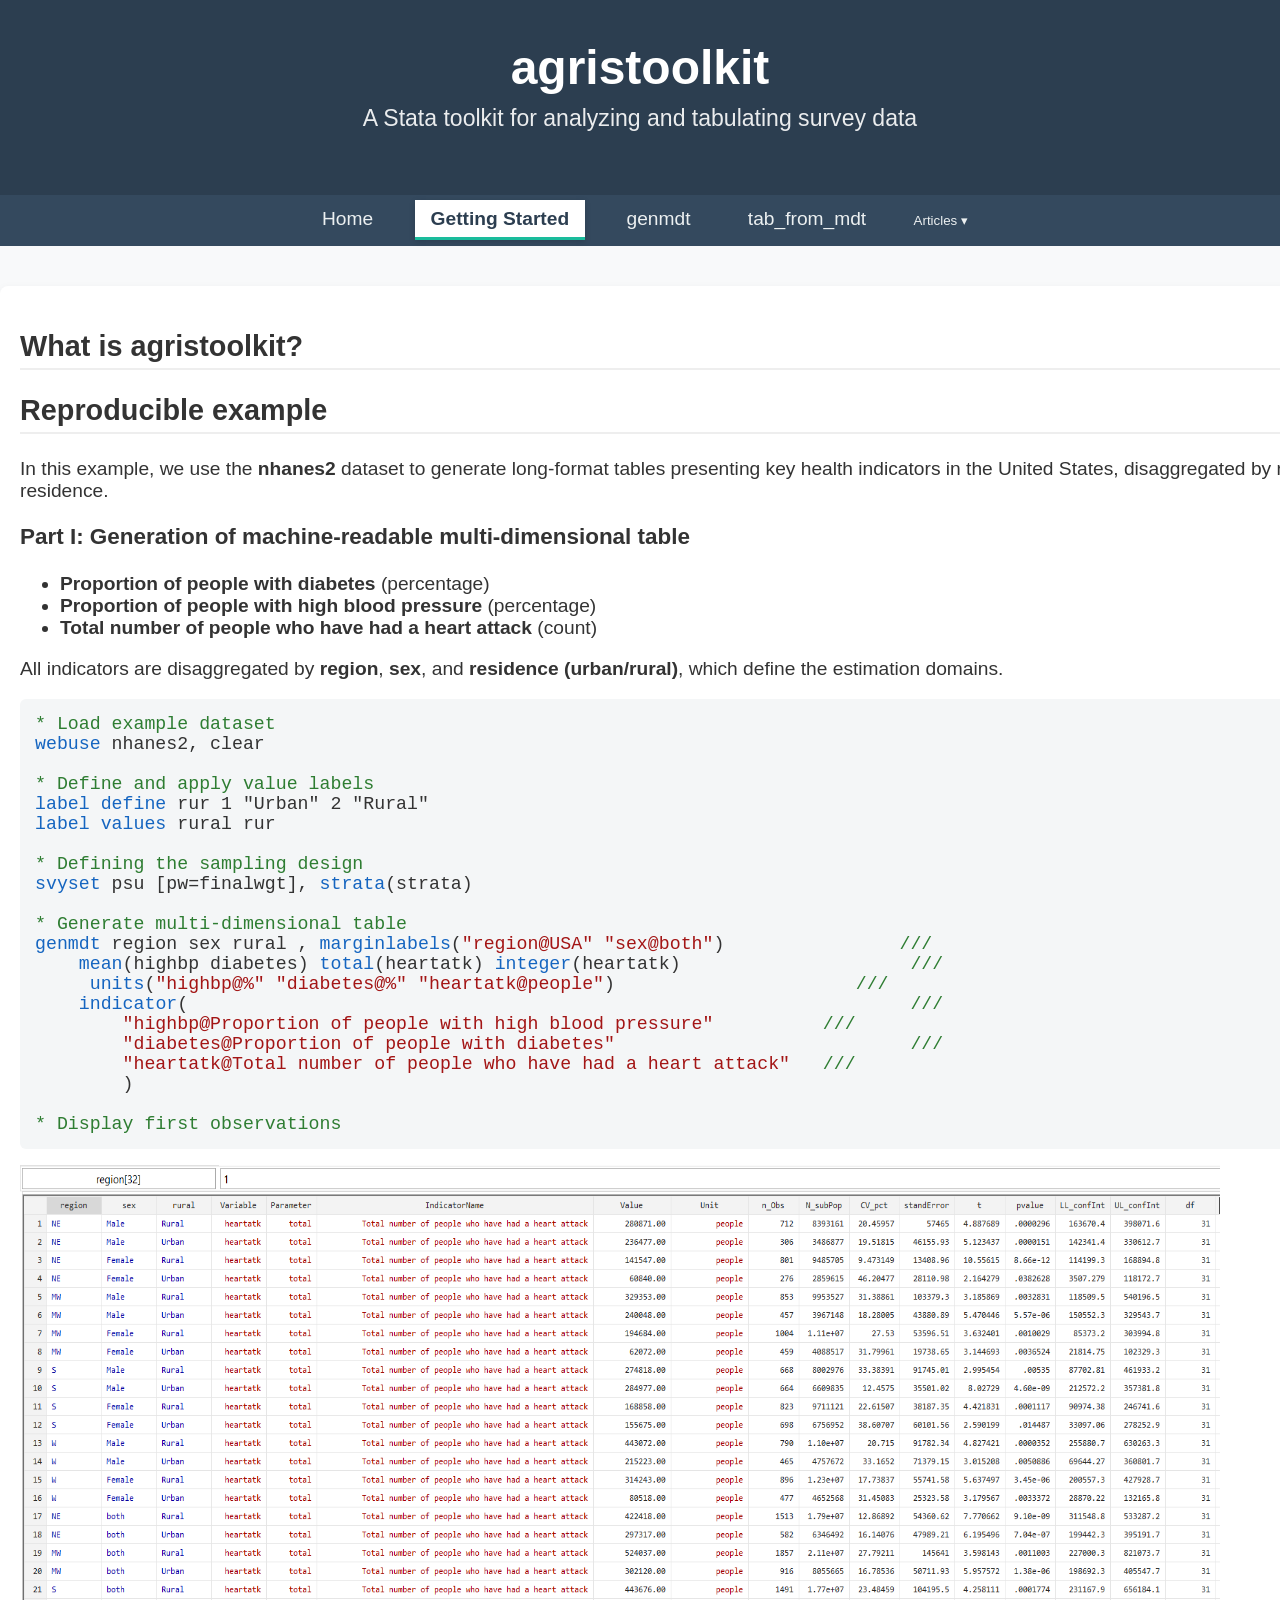
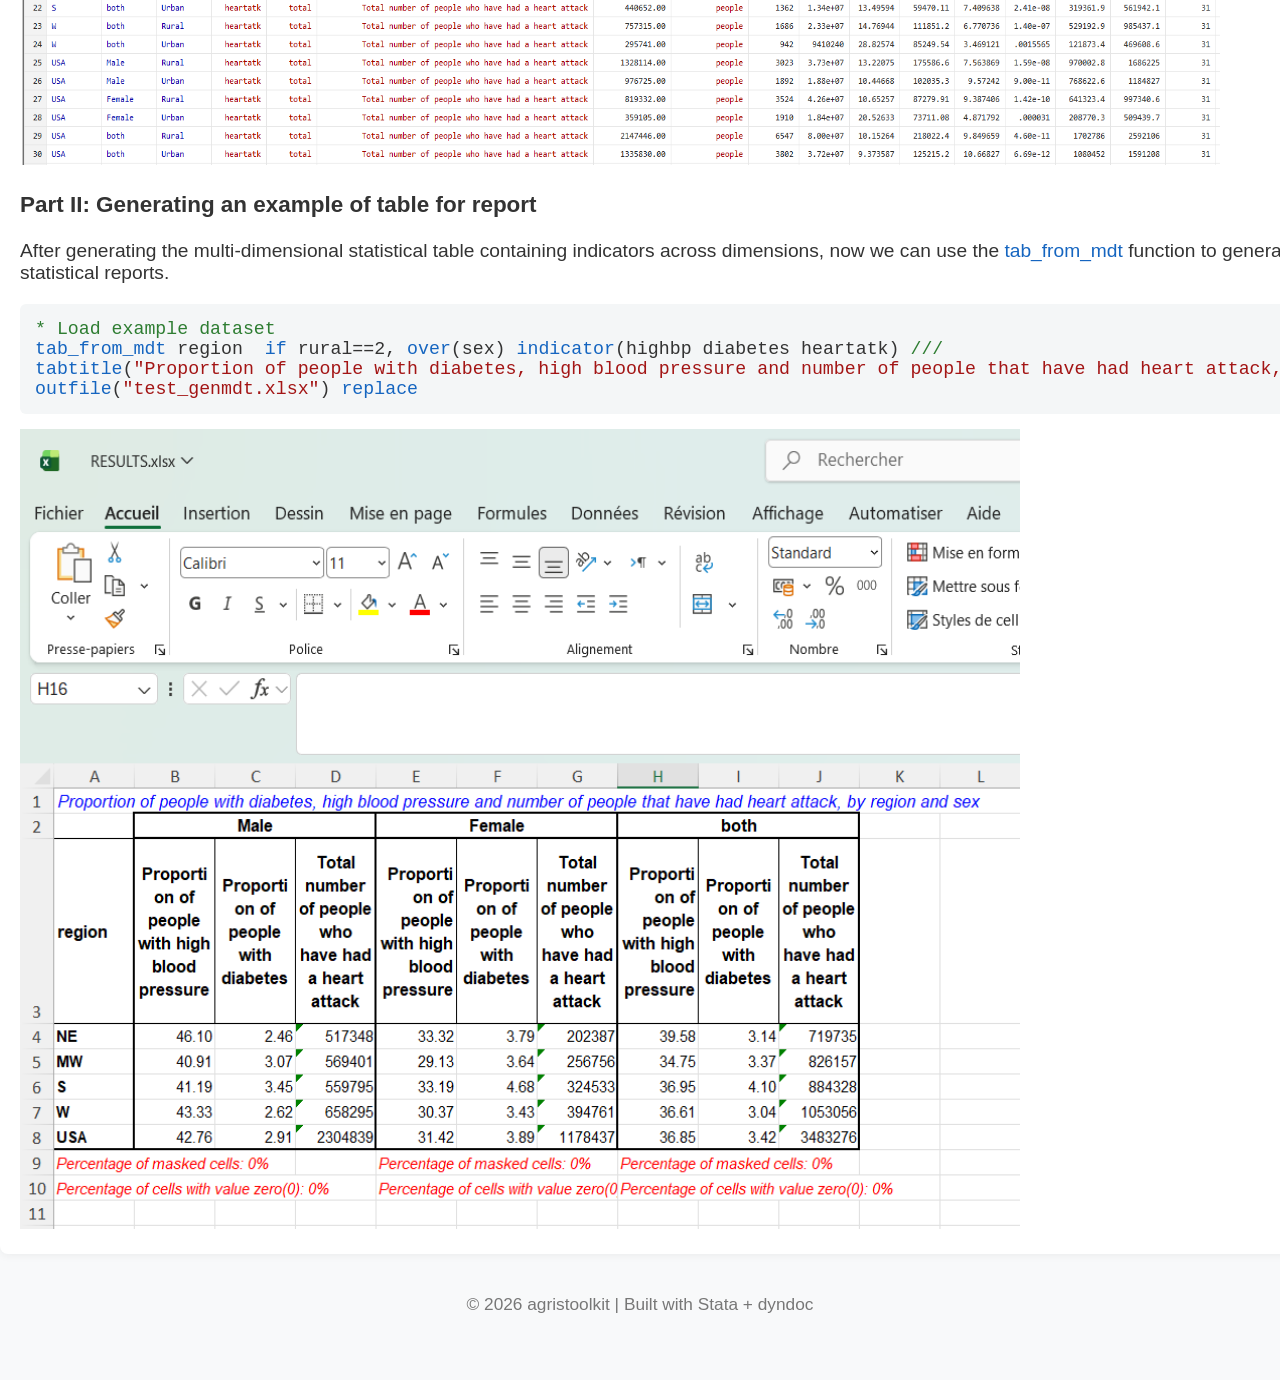
==== docs/getting-started.html @ 69f30572 "updating the agristoolkit page" ====
<!DOCTYPE html>
<html lang="en">
<head>
  <meta charset="UTF-8">
  <title>agristoolkit - Article</title>
  <meta name="viewport" content="width=device-width, initial-scale=1">

  <style>
    body {
      font-family: -apple-system, BlinkMacSystemFont, "Segoe UI", Roboto, Arial;
      margin: 0;
	  font-size: 1.2em;
      background-color: #f8f9fa;
      color: #333;
    }

    header {
      background-color: #2c3e50;
      color: white;
      padding: 40px 20px;
      text-align: center;
    }

    header h1 {
      margin: 0;
      font-size: 2.5em;
    }

    header p {
      margin-top: 10px;
      font-size: 1.2em;
      opacity: 0.9;
    }

    nav {
      background-color: #34495e;
      padding: 10px;
      text-align: center;
    }

    nav a {
      color: white;
      margin: 0 15px;
      text-decoration: none;
      font-weight: 500;
    }

    nav a:hover {
      text-decoration: underline;
    }

    .container {
      max-width: 1500px;
      margin: 40px auto;
      padding: 20px;
      background: white;
      border-radius: 8px;
      box-shadow: 0 2px 8px rgba(0,0,0,0.05);
    }

    /* Layout */
    .layout {
      display: flex;
      gap: 10px;
    }

    .main-content {
      flex: 3;
    }

    .sidebar {
      flex: 1;
      position: sticky;
      top: 20px;
      height: fit-content;
      background: #f8f9fa;
      padding: 80px;
      border-radius: 6px;
      border: 1px solid #eee;
    }

    .sidebar h3 {
      margin-top: 0;
      font-size: 1em;
      color: #555;
    }

    .sidebar a {
      display: block;
      text-decoration: none;
      color: #2c3e50;
      font-size: 1.2em;
	 padding: 0 1em; /* adds left and right space */
      margin: 8px 0;
    }

    .sidebar a:hover {
      text-decoration: underline;
    }

    h2 {
      border-bottom: 2px solid #eee;
      padding-bottom: 5px;
    }

    pre {
      background: #f4f6f7;
      padding: 15px;
      border-radius: 6px;
      overflow-x: auto;
    }

    pre code {
      font-family: Consolas, Monaco, monospace;
      font-size: 0.95em;
    }

    footer {
      text-align: center;
      margin: 40px 0;
      color: #777;
      font-size: 0.9em;
    }

    html {
      scroll-behavior: smooth;
    }

    /* Mobile */
    @media (max-width: 900px) {
      .layout {
        flex-direction: column;
      }

      .sidebar {
        position: relative;
        top: 0;
      }
    }
	nav {
  background-color: #34495e;
  padding: 10px;
  text-align: center;
}

nav a.active {
  background-color: transparent;
  color: #ffffff;
  border-bottom: 3px solid #1abc9c;
  border-radius: 0;
}

nav a {
  color: #ecf0f1;
  margin: 0 10px;
  padding: 8px 16px;
  text-decoration: none;
  font-weight: 500;
  border-radius: 6px;
  transition: all 0.25s ease;
}

/* Hover effect */
nav a:hover {
  background-color: #3d566e;
}

/* ACTIVE TAB (this is the key part) */
nav a.active {
  background-color: #ffffff;
  color: #2c3e50;
  font-weight: 600;
  box-shadow: 0 2px 6px rgba(0,0,0,0.15);
}

/* Dropdown container */
.dropdown {
  display: inline-block;
  position: relative;
}

/* Button style (same as nav links) */
.dropbtn {
  background: none;
  border: none;
  color: #ecf0f1;
  padding: 8px 16px;
  font-weight: 500;
  cursor: pointer;
  border-radius: 6px;
  font-family: inherit;
}

/* Hover effect */
.dropbtn:hover {
  background-color: #3d566e;
}

/* Dropdown content (hidden by default) */
.dropdown-content {
  display: none;
  position: absolute;
  background-color: white;
  min-width: 220px;
  box-shadow: 0 4px 10px rgba(0,0,0,0.1);
  border-radius: 6px;
  overflow: hidden;
  z-index: 1000;
}

/* Links inside dropdown */
.dropdown-content a {
  display: block;
  padding: 10px 15px;
  color: #2c3e50;
  text-decoration: none;
  font-size: 0.95em;
}

/* Hover effect */
.dropdown-content a:hover {
  background-color: #ecf0f1;
}

/* Show dropdown on hover */
.dropdown:hover .dropdown-content {
  display: block;
}
  </style>
</head>

<body>

<header>
  <h1>agristoolkit</h1>
  <p>A Stata toolkit for analyzing and tabulating survey data</p>
</header>

<nav>
  <a href="index.html">Home</a>
  <a href="getting-started.html" class="active">Getting Started</a>
  <a href="article2.html">genmdt</a>
  <a href="article3.html">tab_from_mdt</a>
  
  <!-- DROPDOWN -->
  <div class="dropdown">
    <button class="dropbtn">Articles ▾</button>
    <div class="dropdown-content">
      <a href="advanced1.html">Quality control</a>
      <a href="advanced2.html">Complex indicators</a>
      <a href="advanced3.html">Masking rules</a>
      <a href="advanced4.html">Automation workflows</a>
    </div>
  </div>
</nav>

<div class="container" style="width:1600px;">

  <div class="layout">

    <!-- MAIN CONTENT -->
    <div class="main-content">

      <h2 id="what">What is agristoolkit?</h2>
 

      <h2 id="example">Reproducible example</h2>
      <p>
        In this example, we use the <strong>nhanes2</strong> dataset to generate long-format tables 
        presenting key health indicators in the United States, disaggregated by region, sex, 
        and area of residence.
      </p>

      <h3 id="indicators">Part I: Generation of machine-readable multi-dimensional table</h2>
      <ul>
        <li><strong>Proportion of people with diabetes</strong> (percentage)</li>
        <li><strong>Proportion of people with high blood pressure</strong> (percentage)</li>
        <li><strong>Total number of people who have had a heart attack</strong> (count)</li>
      </ul>

      <p>
        All indicators are disaggregated by <strong>region</strong>, <strong>sex</strong>, 
        and <strong>residence (urban/rural)</strong>, which define the estimation domains.
      </p>

      <pre><code><span style="color:#2e7d32;">* Load example dataset</span>
<span style="color:#1565c0;">webuse</span> nhanes2, clear

<span style="color:#2e7d32;">* Define and apply value labels</span>
<span style="color:#1565c0;">label define</span> rur 1 "Urban" 2 "Rural"
<span style="color:#1565c0;">label values</span> rural rur

<span style="color:#2e7d32;">* Defining the sampling design</span>
<span style="color:#1565c0;">svyset</span> psu [pw=finalwgt], <span style="color:#1565c0;">strata</span>(strata)

<span style="color:#2e7d32;">* Generate multi-dimensional table</span>
<span style="color:#1565c0;">genmdt</span> region sex rural , <span style="color:#1565c0;">marginlabels</span>(<span style="color:#A31515;">"region@USA" "sex@both"</span>) 	       <span style="color:#2e7d32;">///</span>
    <span style="color:#1565c0;">mean</span>(highbp diabetes) <span style="color:#1565c0;">total</span>(heartatk) <span style="color:#1565c0;">integer</span>(heartatk)			<span style="color:#2e7d32;">///</span>
     <span style="color:#1565c0;">units</span>(<span style="color:#A31515;">"highbp@%" "diabetes@%" "heartatk@people"</span>)                      <span style="color:#2e7d32;">///</span>
    <span style="color:#1565c0;">indicator</span>(									<span style="color:#2e7d32;">///</span>
	<span style="color:#A31515;">"highbp@Proportion of people with high blood pressure"</span>         	<span style="color:#2e7d32;">///</span>
	<span style="color:#A31515;">"diabetes@Proportion of people with diabetes"</span>                   	<span style="color:#2e7d32;">///</span>
	<span style="color:#A31515;">"heartatk@Total number of people who have had a heart attack"</span> 	<span style="color:#2e7d32;">///</span>
	)

<span style="color:#2e7d32;">* Display first observations</span>
</code></pre>
<img src="output1.png" alt="Output of the genmdt" style="width:1200px; height:600px">

 <h3 id="tab_from_mdt">Part II: Generating an example of table for report</h2>
<p>
  After generating the multi-dimensional statistical table containing indicators across dimensions, 
  now we can use the <span style="color:#1565c0;">tab_from_mdt</span> function to generated tables that can feed statistical reports.
      </p>
	     <pre><code><span style="color:#2e7d32;">* Load example dataset</span>
<span style="color:#1565c0;">tab_from_mdt</span> region  <span style="color:#1565c0;">if</span> rural==2, <span style="color:#1565c0;">over</span>(sex) <span style="color:#1565c0;">indicator</span>(highbp diabetes heartatk) <span style="color:#2e7d32;">///</span>
<span style="color:#1565c0;">tabtitle</span>(<span style="color:#A31515;">"Proportion of people with diabetes, high blood pressure and number of people that have had heart attack, by region and sex"</span>) <span style="color:#2e7d32;">///</span>
<span style="color:#1565c0;">outfile</span>(<span style="color:#A31515;">"test_genmdt.xlsx"</span>) <span style="color:#1565c0;">replace</span>
</code></pre>  
<img src="output2.png" alt="Output of the tab_from_mdt" style="width:1000px; height:800px">

	
    </div>







    <!-- SIDEBAR -->
    <div class="sidebar">
      <h3>On this page</h3>
      <a href="#what">What is agristoolkit?</a>
	  <a href="#example">Reproducible example</a>
      <a href="#indicators">Utilisation of genmdt</a>
	  <a href="#tab_from_mdt">Utilisation of tab_from_mdt</a>

    </div>

  </div>

</div>

<footer>
  <p>© 2026 agristoolkit | Built with Stata + dyndoc</p>
</footer>

</body>
</html>
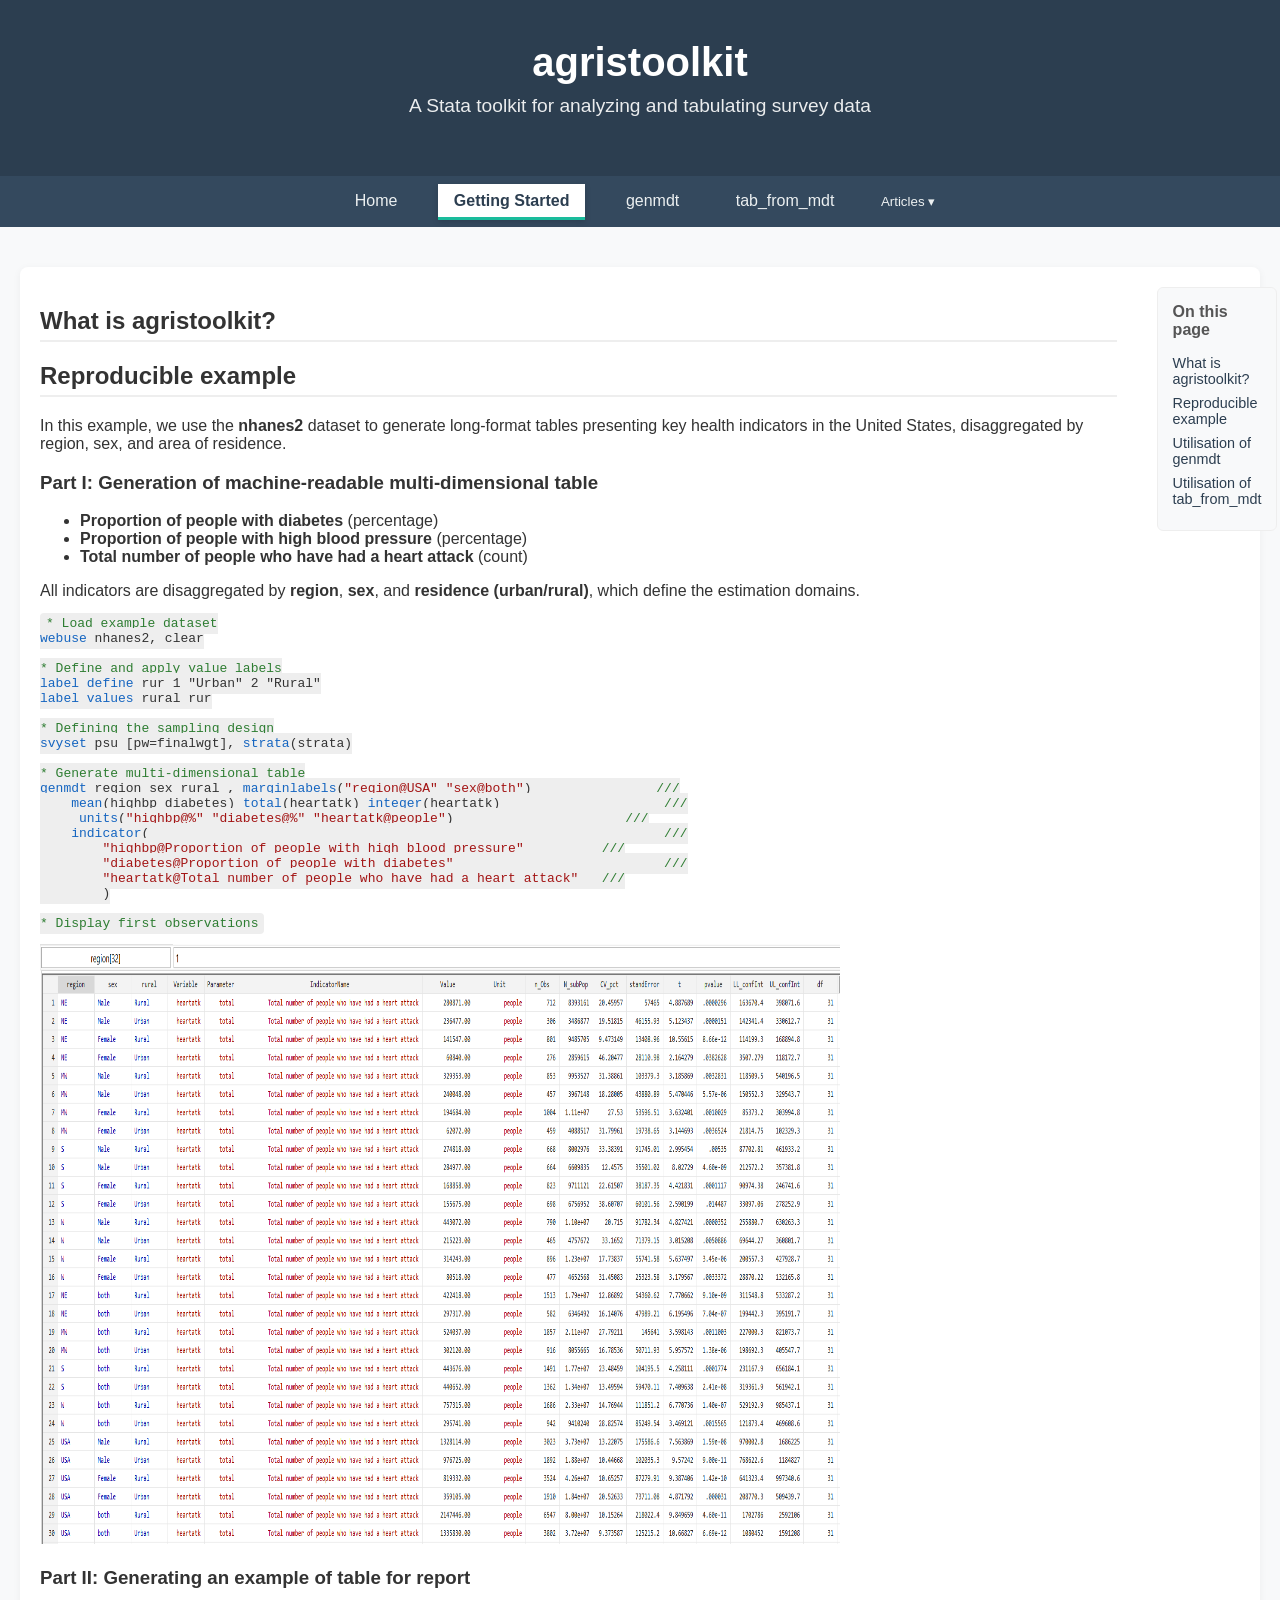
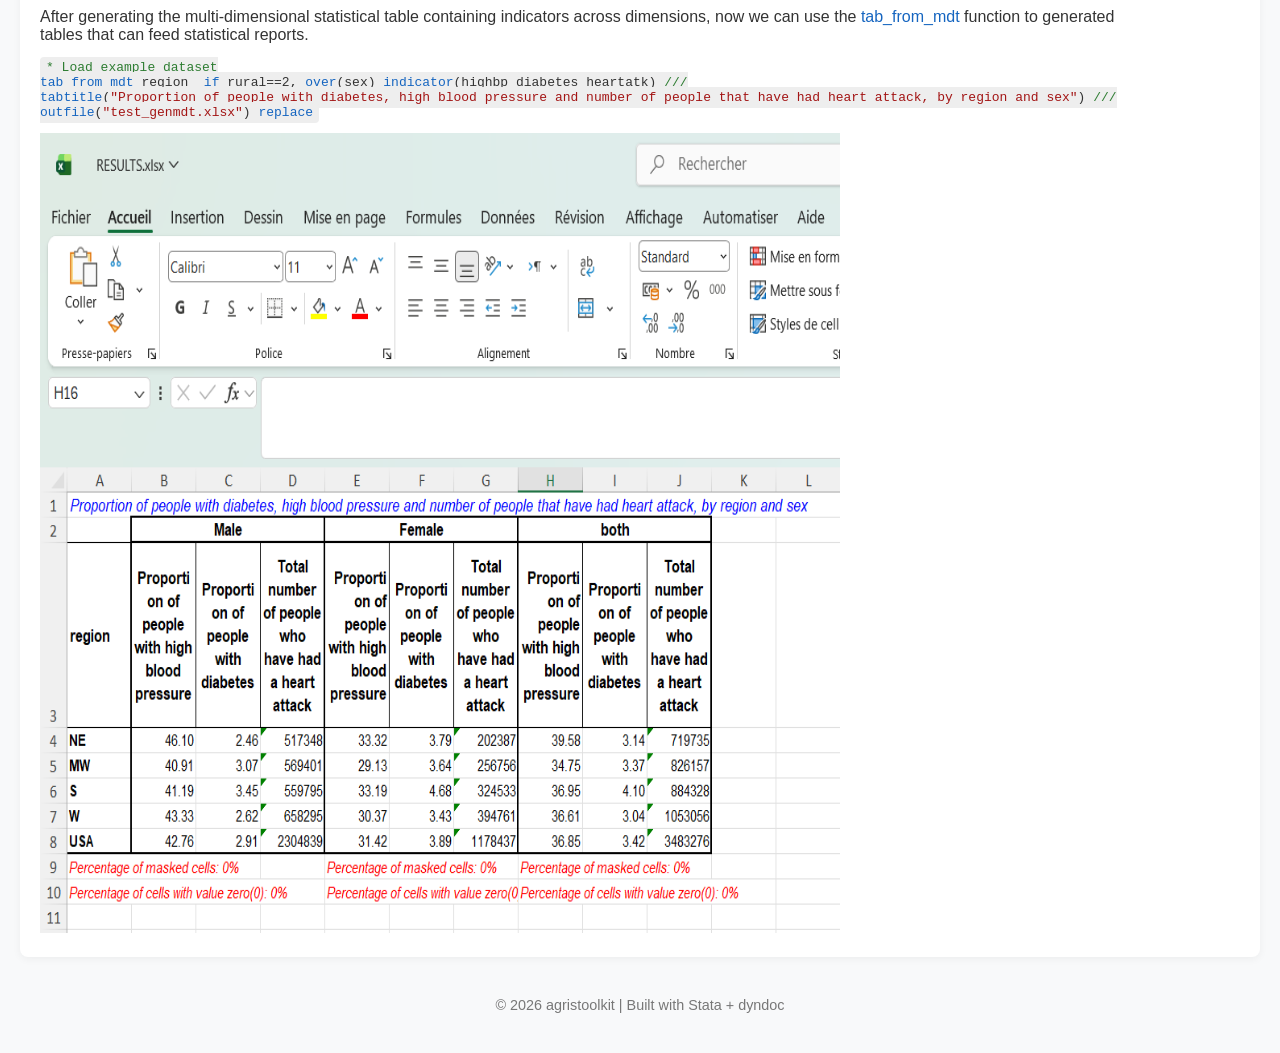
==== commit ac642236: "Update getting-started.html" ====
--- a/docs/getting-started.html
+++ b/docs/getting-started.html
@@ -2,14 +2,14 @@
 <html lang="en">
 <head>
   <meta charset="UTF-8">
-  <title>agristoolkit - Article</title>
+  <title>agristoolkit</title>
   <meta name="viewport" content="width=device-width, initial-scale=1">
 
+  <!-- Simple modern styling -->
   <style>
     body {
       font-family: -apple-system, BlinkMacSystemFont, "Segoe UI", Roboto, Arial;
       margin: 0;
-	  font-size: 1.2em;
       background-color: #f8f9fa;
       color: #333;
     }
@@ -45,23 +45,10 @@
       font-weight: 500;
     }
 
-    nav a:hover {
-      text-decoration: underline;
-    }
-
-    .container {
-      max-width: 1500px;
-      margin: 40px auto;
-      padding: 20px;
-      background: white;
-      border-radius: 8px;
-      box-shadow: 0 2px 8px rgba(0,0,0,0.05);
-    }
-
-    /* Layout */
+ /* Layout */
     .layout {
       display: flex;
-      gap: 10px;
+      gap: 40px;
     }
 
     .main-content {
@@ -74,7 +61,7 @@
       top: 20px;
       height: fit-content;
       background: #f8f9fa;
-      padding: 80px;
+      padding: 15px;
       border-radius: 6px;
       border: 1px solid #eee;
     }
@@ -89,13 +76,24 @@
       display: block;
       text-decoration: none;
       color: #2c3e50;
-      font-size: 1.2em;
-	 padding: 0 1em; /* adds left and right space */
+      font-size: 0.9em;
       margin: 8px 0;
     }
 
     .sidebar a:hover {
       text-decoration: underline;
+    }
+    nav a:hover {
+      text-decoration: underline;
+    }
+
+    .container {
+      max-width: 1200px;
+      margin: 40px auto;
+      padding: 20px;
+      background: white;
+      border-radius: 8px;
+      box-shadow: 0 2px 8px rgba(0,0,0,0.05);
     }
 
     h2 {
@@ -103,16 +101,19 @@
       padding-bottom: 5px;
     }
 
-    pre {
-      background: #f4f6f7;
-      padding: 15px;
-      border-radius: 6px;
-      overflow-x: auto;
-    }
-
-    pre code {
-      font-family: Consolas, Monaco, monospace;
-      font-size: 0.95em;
+    .articles a {
+      display: block;
+      padding: 12px;
+      margin: 10px 0;
+      background: #ecf0f1;
+      border-radius: 5px;
+      text-decoration: none;
+      color: #2c3e50;
+      font-weight: 500;
+    }
+
+    .articles a:hover {
+      background: #d0d7de;
     }
 
     footer {
@@ -122,20 +123,10 @@
       font-size: 0.9em;
     }
 
-    html {
-      scroll-behavior: smooth;
-    }
-
-    /* Mobile */
-    @media (max-width: 900px) {
-      .layout {
-        flex-direction: column;
-      }
-
-      .sidebar {
-        position: relative;
-        top: 0;
-      }
+    code {
+      background: #eee;
+      padding: 3px 6px;
+      border-radius: 4px;
     }
 	nav {
   background-color: #34495e;
@@ -305,7 +296,7 @@
 
 <span style="color:#2e7d32;">* Display first observations</span>
 </code></pre>
-<img src="output1.png" alt="Output of the genmdt" style="width:1200px; height:600px">
+<img src="output1.png" alt="Output of the genmdt" style="width:800px; height:600px">
 
  <h3 id="tab_from_mdt">Part II: Generating an example of table for report</h2>
 <p>
@@ -317,7 +308,7 @@
 <span style="color:#1565c0;">tabtitle</span>(<span style="color:#A31515;">"Proportion of people with diabetes, high blood pressure and number of people that have had heart attack, by region and sex"</span>) <span style="color:#2e7d32;">///</span>
 <span style="color:#1565c0;">outfile</span>(<span style="color:#A31515;">"test_genmdt.xlsx"</span>) <span style="color:#1565c0;">replace</span>
 </code></pre>  
-<img src="output2.png" alt="Output of the tab_from_mdt" style="width:1000px; height:800px">
+<img src="output2.png" alt="Output of the tab_from_mdt" style="width:800px; height:800px">
 
 	
     </div>
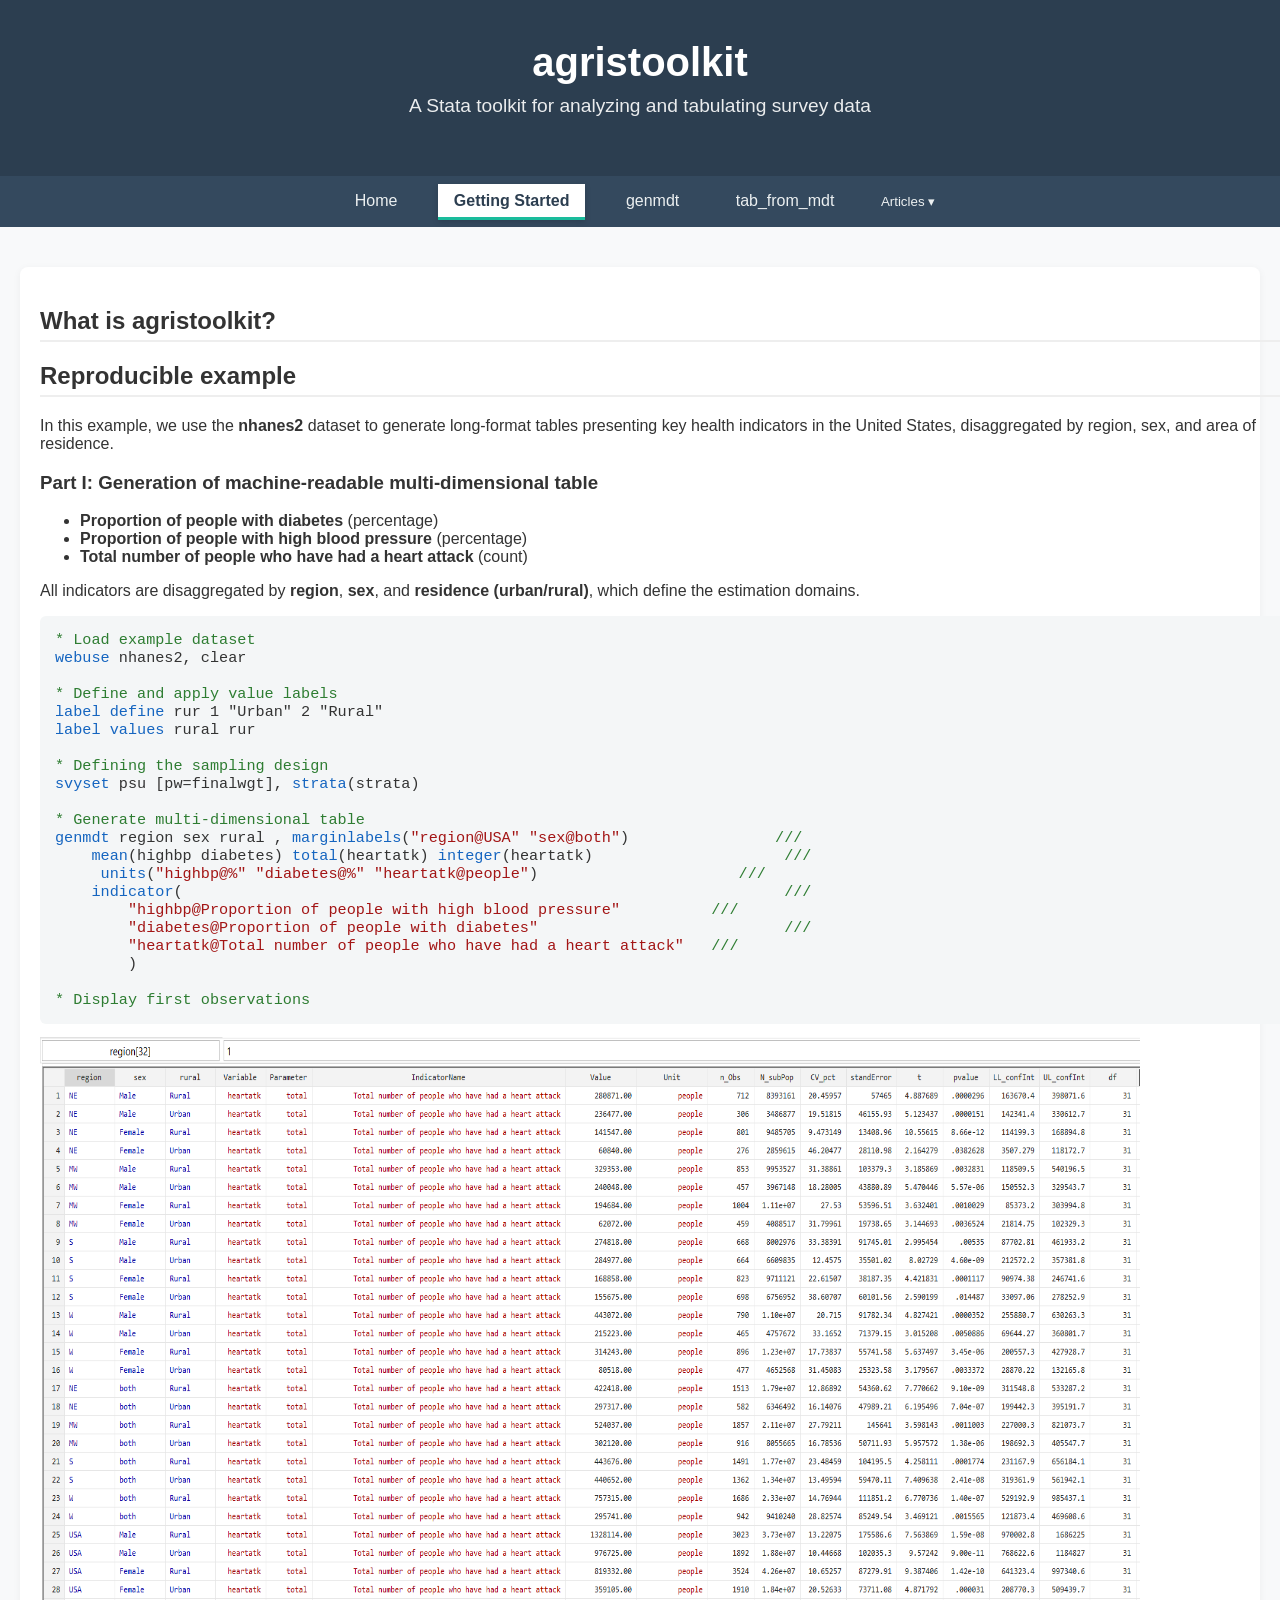
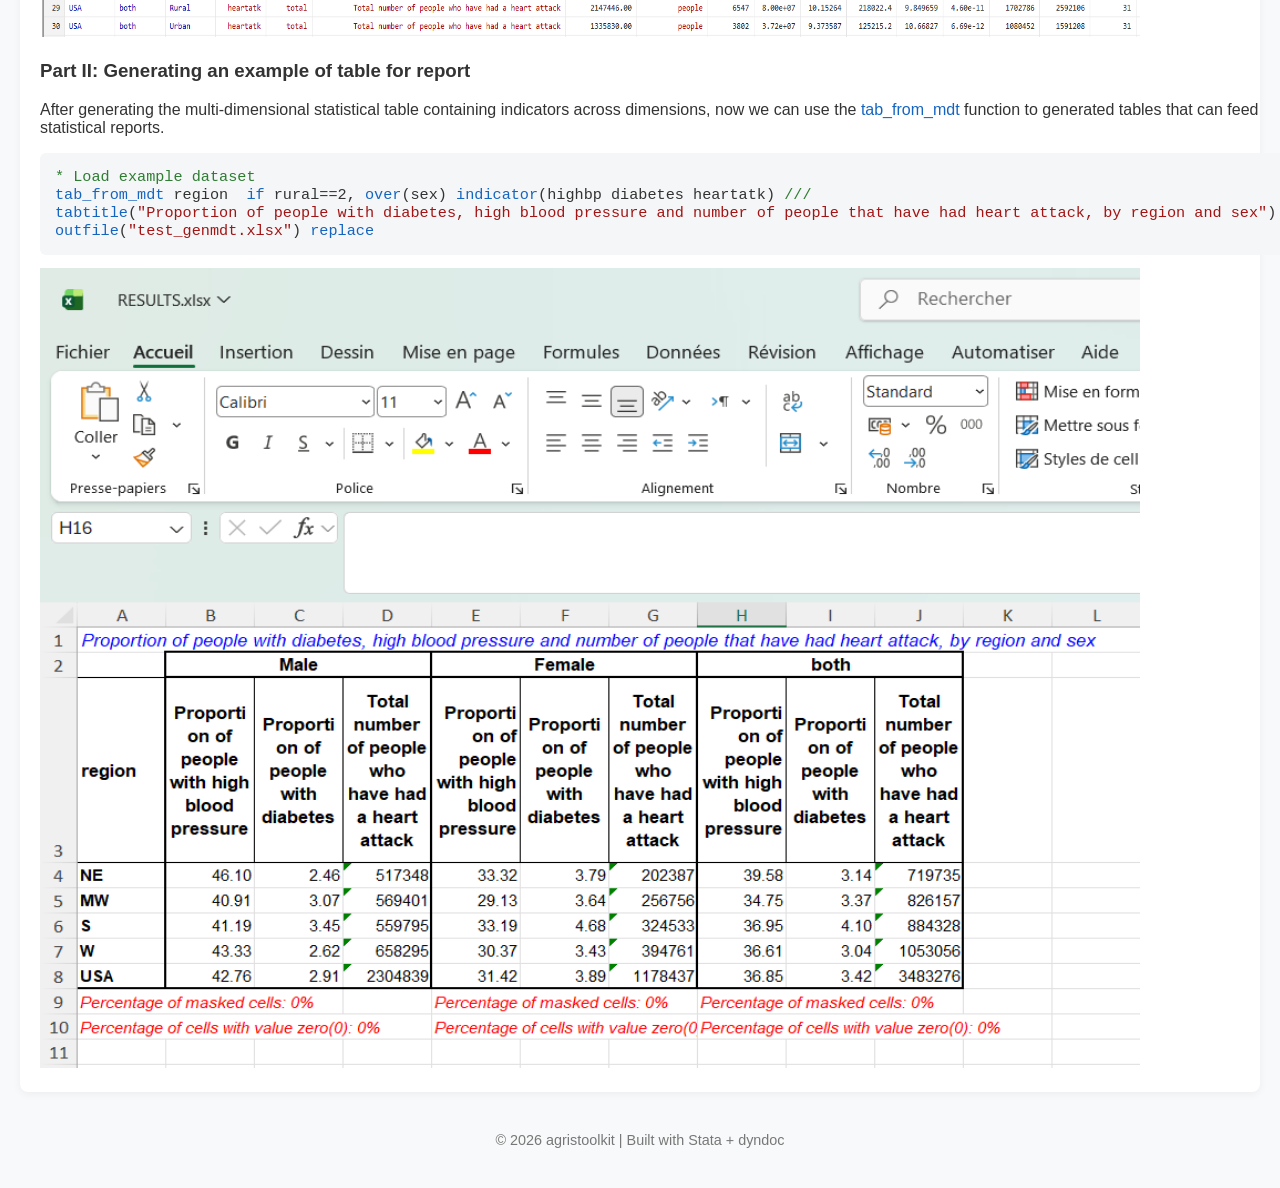
==== commit 097b41ee: "Update getting-started.html" ====
--- a/docs/getting-started.html
+++ b/docs/getting-started.html
@@ -2,10 +2,9 @@
 <html lang="en">
 <head>
   <meta charset="UTF-8">
-  <title>agristoolkit</title>
+  <title>agristoolkit - Article</title>
   <meta name="viewport" content="width=device-width, initial-scale=1">
 
-  <!-- Simple modern styling -->
   <style>
     body {
       font-family: -apple-system, BlinkMacSystemFont, "Segoe UI", Roboto, Arial;
@@ -45,7 +44,20 @@
       font-weight: 500;
     }
 
- /* Layout */
+    nav a:hover {
+      text-decoration: underline;
+    }
+
+    .container {
+      max-width: 1200px;
+      margin: 40px auto;
+      padding: 20px;
+      background: white;
+      border-radius: 8px;
+      box-shadow: 0 2px 8px rgba(0,0,0,0.05);
+    }
+
+    /* Layout */
     .layout {
       display: flex;
       gap: 40px;
@@ -83,37 +95,22 @@
     .sidebar a:hover {
       text-decoration: underline;
     }
-    nav a:hover {
-      text-decoration: underline;
-    }
-
-    .container {
-      max-width: 1200px;
-      margin: 40px auto;
-      padding: 20px;
-      background: white;
-      border-radius: 8px;
-      box-shadow: 0 2px 8px rgba(0,0,0,0.05);
-    }
 
     h2 {
       border-bottom: 2px solid #eee;
       padding-bottom: 5px;
     }
 
-    .articles a {
-      display: block;
-      padding: 12px;
-      margin: 10px 0;
-      background: #ecf0f1;
-      border-radius: 5px;
-      text-decoration: none;
-      color: #2c3e50;
-      font-weight: 500;
-    }
-
-    .articles a:hover {
-      background: #d0d7de;
+    pre {
+      background: #f4f6f7;
+      padding: 15px;
+      border-radius: 6px;
+      overflow-x: auto;
+    }
+
+    pre code {
+      font-family: Consolas, Monaco, monospace;
+      font-size: 0.95em;
     }
 
     footer {
@@ -123,10 +120,20 @@
       font-size: 0.9em;
     }
 
-    code {
-      background: #eee;
-      padding: 3px 6px;
-      border-radius: 4px;
+    html {
+      scroll-behavior: smooth;
+    }
+
+    /* Mobile */
+    @media (max-width: 900px) {
+      .layout {
+        flex-direction: column;
+      }
+
+      .sidebar {
+        position: relative;
+        top: 0;
+      }
     }
 	nav {
   background-color: #34495e;
@@ -296,7 +303,7 @@
 
 <span style="color:#2e7d32;">* Display first observations</span>
 </code></pre>
-<img src="output1.png" alt="Output of the genmdt" style="width:800px; height:600px">
+<img src="output1.png" alt="Output of the genmdt" style="width:1100px; height:600px">
 
  <h3 id="tab_from_mdt">Part II: Generating an example of table for report</h2>
 <p>
@@ -308,7 +315,7 @@
 <span style="color:#1565c0;">tabtitle</span>(<span style="color:#A31515;">"Proportion of people with diabetes, high blood pressure and number of people that have had heart attack, by region and sex"</span>) <span style="color:#2e7d32;">///</span>
 <span style="color:#1565c0;">outfile</span>(<span style="color:#A31515;">"test_genmdt.xlsx"</span>) <span style="color:#1565c0;">replace</span>
 </code></pre>  
-<img src="output2.png" alt="Output of the tab_from_mdt" style="width:800px; height:800px">
+<img src="output2.png" alt="Output of the tab_from_mdt" style="width:1100px; height:800px">
 
 	
     </div>
